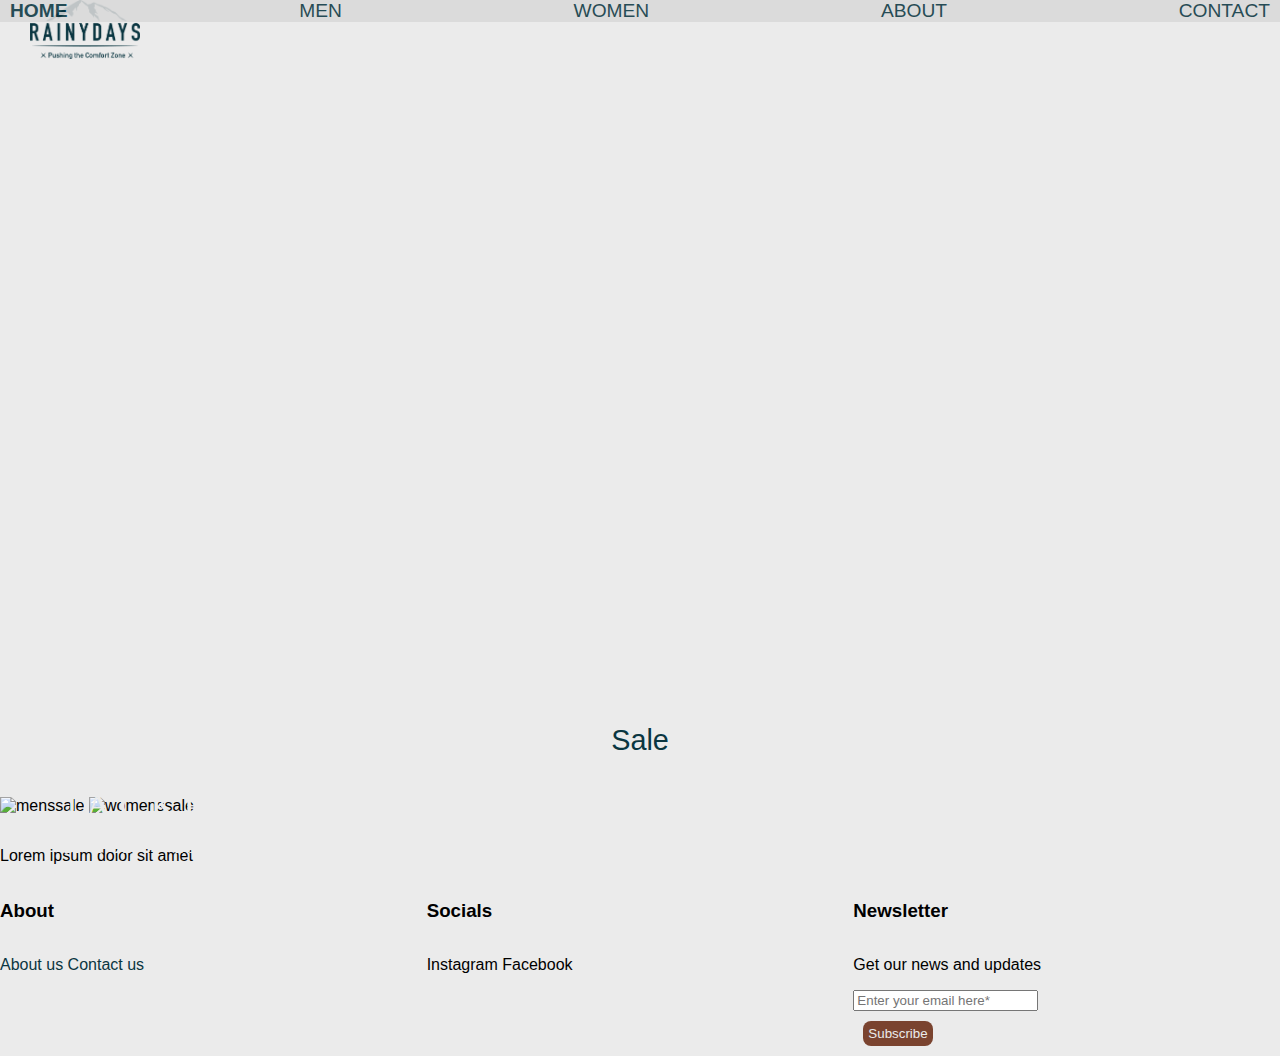
==== index.html @ e1b8b476 "Update index.html" ====
<!DOCTYPE html>
<html>
  <head>
    <title>Rainydays | Pushing the comfort zone</title>
    <meta name="description" content="jackets for your next adventure" />
    <meta name="viewport" content="width=device-width, intitial-scale=1.0" />
    <link rel="stylesheet" href="https://use.typekit.net/fje3isb.css" />
    <link rel="stylesheet" href="https://use.typekit.net/fje3isb.css" />
    <link
      rel="stylesheet"
      href="https://use.fontawesome.com/releases/v5.15.1/css/all.css"
      integrity="sha384-vp86vTRFVJgpjF9jiIGPEEqYqlDwgyBgEF109VFjmqGmIY/Y4HV4d3Gp2irVfcrp"
      crossorigin="anonymous"
    />
    <link href="css/styles.css" rel="stylesheet" />
  </head>
  <body>
    <header>
      <nav>
        <div class="nav_item">
        <label for="hamburger-menu"><i class="fas fa-bars"></i></label>
        <input type="checkbox" id="hamburger-menu">
        </div>
        <div class="nav_item">
        <ul>
          <li><a href="index.html" class="active">HOME</a></li>
          <li><a href="men.html">MEN</a></li>
          <li><a href="women.html">WOMEN</a></li>
          <li><a href="about.html">ABOUT</a></li>
          <li><a href="contact.html">CONTACT</a></li>
        </ul>
      </div>
      <div class="nav_item">
          <a href="index.html"
          ><img src="images/RainyDays_Logo.png" alt="logo" id="logo"
        /></a>
      </div>
      <div class="nav_item">
          <div class="icons">
            <i class="fas fa-search" alt="search" id="search"></i>
            <i class="fas fa-heart" alt="favorites" id="faves"></i>
            <a href="checkout.html"
              ><i class="fas fa-shopping-cart" alt="cart" id="cart"></i
            ></a>
          </div>
        </div>
      </nav>
      <h1>
        JACKETS for your <br />
        next ADVENTURE
      </h1>
</header>
    <main>
      <h1>
        JACKETS for your <br />
        next ADVENTURE
      </h1>
      <h2>Sale</h2>
      <div>
        <p>
        <img src="images/mensalesm.jpg" alt="menssale" />
        <img src="images/womensalesm.jpg" alt="womenssale" />
      </p>
      </div>
      <p>Lorem ipsum dolor sit amet</p>
    </main>
    <footer>
      <div class="footer_list">
          <h3>About</h3>
          <p><a href="about.html">About us</a></p>
          <p><a href="contact.html">Contact us</a></p>
        </div>
        <div class="footer_list">
          <h3>Socials</h3> 
          <p><i class="fab fa-instagram" alt="instagram"></i> Instagram</p>
          <p><i class="fab fa-facebook-square" alt="facebook"></i> Facebook</p>
        </div>
        <div class="footer_list">
      <form action="form-success.php" method="GET">
        <div class="container">
          <h3>Newsletter</h3>
          <p>Get our news and updates</p>

          <div class="container">
            <input type="text" placeholder="Enter your email here*" name="mail" required>
            <label>
          </div>
        
          <div class="container">
            <input type="submit" value="Subscribe">
          </div>
        </form>
      </div>
    </footer>
  </body>
</html>
---- css/styles.css ----
body {
  font-family: "hero-new", arial, sans-serif;
  font-display: auto;
  font-style: normal;
  font-weight: 400;
  background: rgb(235, 235, 235);
  margin: 0px;
}
header {
  background-image: url("../images/headercr.jpg");
  min-height: 700px;
  background-size: cover;
  background-repeat: no-repeat;
  background-position: center;
  margin-top: 0%;
  margin-top: 0%;
}

nav ul {
  display: flex;
  flex-flow: row;
  justify-content: space-between;
  background-color: #d9d9d9;
  opacity: 88%;
  margin: 0%;
  position: fixed;
  z-index: 100;
  width: 100%;
  padding: 0px;
}

nav a {
  color: #0a3641;
  text-decoration: none;
  padding: 10px;
  font-size: 1.2rem;
}

.icons {
  color: #0a3641;
  align-self: center;
  margin-right: 20px;
}
#logo {
  align-self: center;
  width: 110px;
  margin-left: 20px;
}
#search {
  display: inline-flex;
  font-size: 20px;
}
#faves {
  display: inline-flex;
  font-size: 20px;
  margin-left: 15px;
}
#cart {
  display: inline-flex;
  font-size: 20px;
}

h1 {
  font-family: "caflisch-script-pro";
  font-weight: 400;
  font-style: normal;
  font-size: 2rem;
  color: #ebebeb;
  letter-spacing: 10px;
  position: absolute;
  left: 5%;
  bottom: 2%;
}
div p img:hover {
  opacity: 0.5;
  position: relative;
  z-index: 50;
}
nav a:hover {
  font-weight: bold;
}
.active {
  font-weight: bold;
}
nav li {
  display: flex;
  flex-direction: column;
}
nav li {
  display: none;
}
#hamburger-menu {
  display: none;
}
#hamburger-menu:checked ~ nav li {
  display: block;
}
div p {
  display: inline-block;
  align-items: center;
}
h2 {
  font-family: "hero-new", sans-serif;
  font-weight: 200;
  font-style: normal;
  color: #0a3641;
  font-size: 1.8rem;
  text-align: center;
}
footer {
  display: flex;
  flex-direction: column;
  width: 100%;
}

input[type="submit"] {
  background-color: #7a432f;
  color: rgb(235, 235, 235);
  border: none;
  border-radius: 8px;
  padding: 5px;
  margin: 10px;
}
input[type="submit"]:hover {
  opacity: 0.8;
}

.footer_list {
  flex: 1;
}
footer a {
  text-decoration: none;
  color: #0a3641;
}
footer a:hover {
  color: #7a432f;
}

/*desktop styles*/
@media only screen and (min-width: 600px) {
  nav ul {
    display: flex;
    flex-flow: row wrap;
    justify-content: space-between;
    background-color: #d9d9d9;
    opacity: 88%;
    margin: 0%;
    position: fixed;
    z-index: 100;
    width: 100%;
    padding: 0px;
  }

  #hamburger-menu {
    display: none;
  }
  label[for="hamburger-menu"] {
    display: none !important;
  }

  nav li {
    display: flex;
    flex-flow: row wrap;
    display: block;
    align-self: center;
    list-style: none;
  }

  footer {
    flex-direction: row;
    justify-content: center;
  }
}
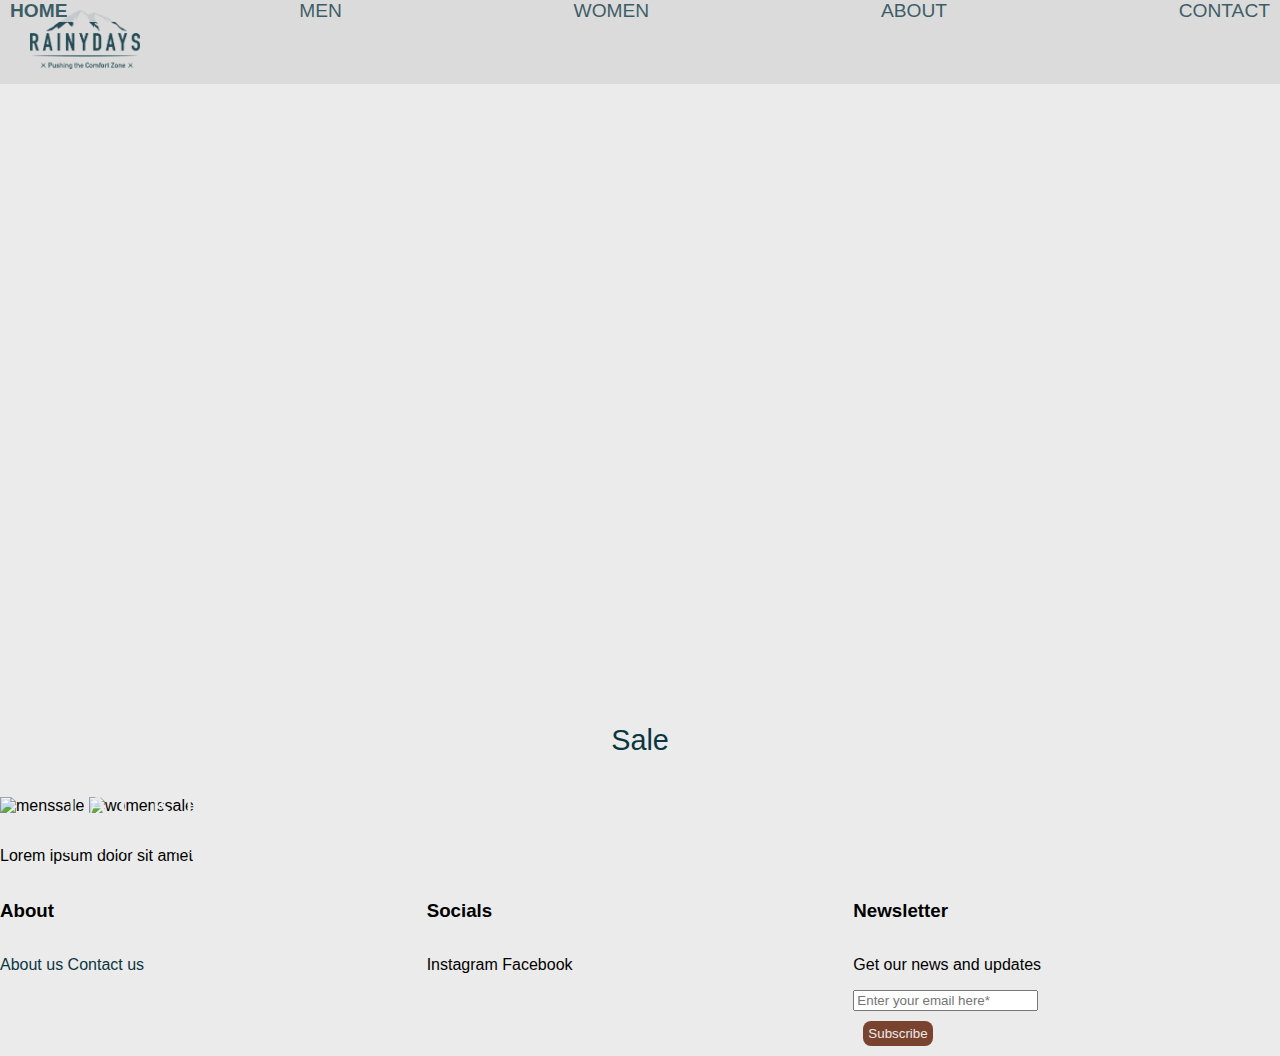
==== commit 4abca573: "update nav" ====
--- a/index.html
+++ b/index.html
@@ -17,33 +17,29 @@
   <body>
     <header>
       <nav>
-        <div class="nav_item">
+        <ul>
         <label for="hamburger-menu"><i class="fas fa-bars"></i></label>
         <input type="checkbox" id="hamburger-menu">
-        </div>
-        <div class="nav_item">
-        <ul>
+ 
           <li><a href="index.html" class="active">HOME</a></li>
           <li><a href="men.html">MEN</a></li>
           <li><a href="women.html">WOMEN</a></li>
           <li><a href="about.html">ABOUT</a></li>
           <li><a href="contact.html">CONTACT</a></li>
         </ul>
-      </div>
-      <div class="nav_item">
+
           <a href="index.html"
           ><img src="images/RainyDays_Logo.png" alt="logo" id="logo"
         /></a>
-      </div>
-      <div class="nav_item">
+
           <div class="icons">
             <i class="fas fa-search" alt="search" id="search"></i>
             <i class="fas fa-heart" alt="favorites" id="faves"></i>
             <a href="checkout.html"
               ><i class="fas fa-shopping-cart" alt="cart" id="cart"></i
             ></a>
-          </div>
         </div>
+      </ul>
       </nav>
       <h1>
         JACKETS for your <br />
@@ -51,10 +47,6 @@
       </h1>
 </header>
     <main>
-      <h1>
-        JACKETS for your <br />
-        next ADVENTURE
-      </h1>
       <h2>Sale</h2>
       <div>
         <p>
--- a/css/styles.css
+++ b/css/styles.css
@@ -16,7 +16,7 @@
   margin-top: 0%;
 }
 
-nav ul {
+nav {
   display: flex;
   flex-flow: row;
   justify-content: space-between;
@@ -84,7 +84,7 @@
 }
 nav li {
   display: flex;
-  flex-direction: column;
+  flex-direction: column wrap;
 }
 nav li {
   display: none;
@@ -93,7 +93,8 @@
   display: none;
 }
 #hamburger-menu:checked ~ nav li {
-  display: block;
+  display: flex;
+  flex-direction: column wrap;
 }
 div p {
   display: inline-block;
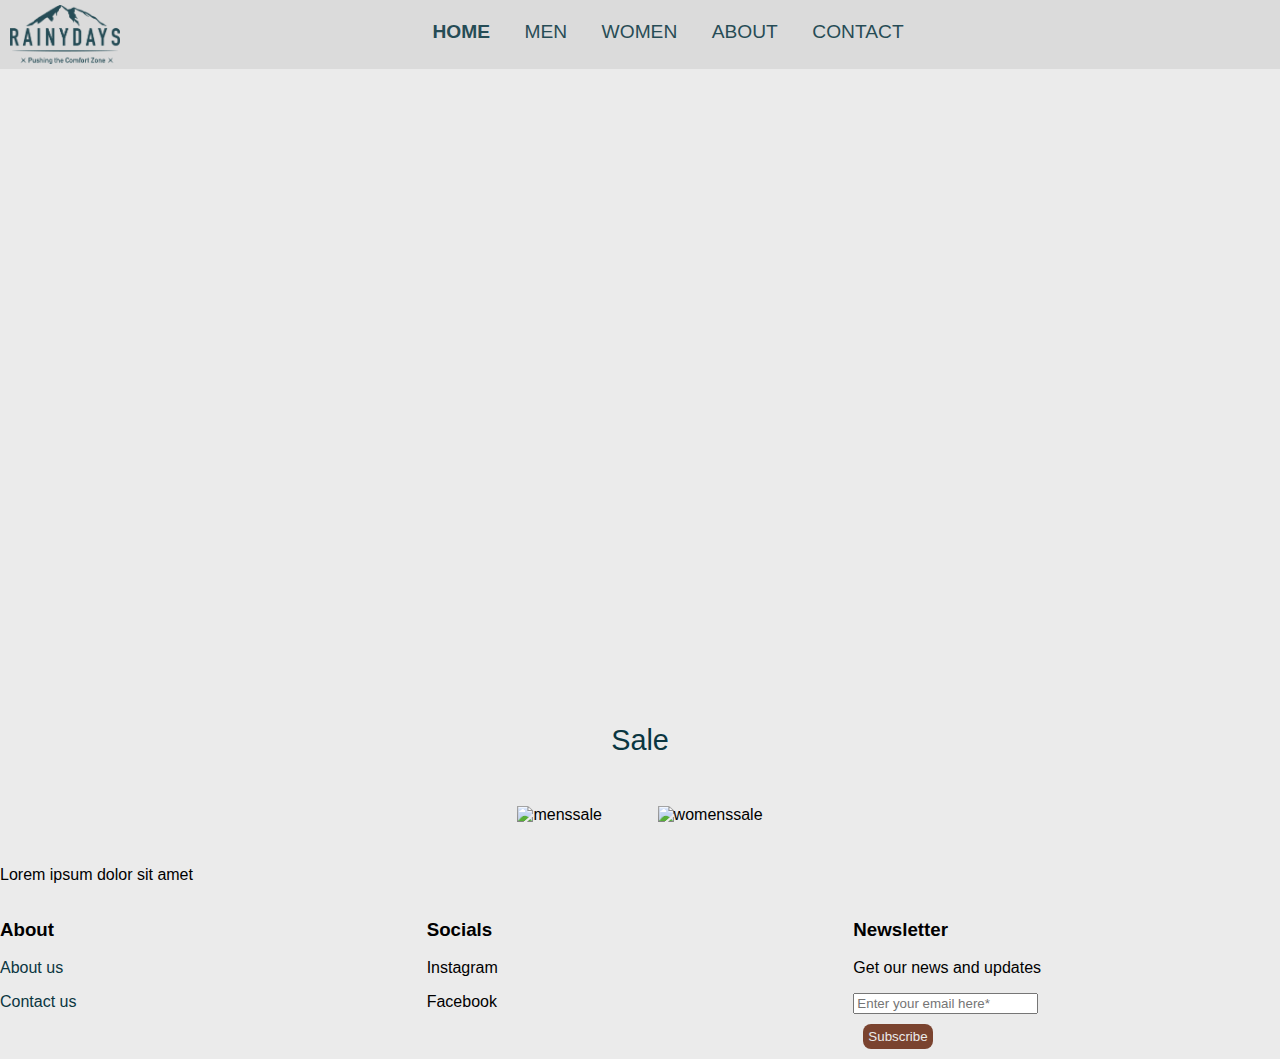
==== commit 7945f3b0: "update" ====
--- a/index.html
+++ b/index.html
@@ -18,16 +18,14 @@
     <header>
       <nav>
         <ul>
-        <label for="hamburger-menu"><i class="fas fa-bars"></i></label>
-        <input type="checkbox" id="hamburger-menu">
- 
+          <label for="hamburger-menu"><i class="fas fa-bars"></i></label>
+          <input type="checkbox" id="hamburger-menu">
           <li><a href="index.html" class="active">HOME</a></li>
           <li><a href="men.html">MEN</a></li>
           <li><a href="women.html">WOMEN</a></li>
           <li><a href="about.html">ABOUT</a></li>
           <li><a href="contact.html">CONTACT</a></li>
         </ul>
-
           <a href="index.html"
           ><img src="images/RainyDays_Logo.png" alt="logo" id="logo"
         /></a>
@@ -39,19 +37,18 @@
               ><i class="fas fa-shopping-cart" alt="cart" id="cart"></i
             ></a>
         </div>
-      </ul>
       </nav>
       <h1>
-        JACKETS for your <br />
-        next ADVENTURE
+        <span>JACKETS for your</span>
+        <span>next ADVENTURE</span>
       </h1>
 </header>
     <main>
       <h2>Sale</h2>
-      <div>
+      <div class="sale">
         <p>
-        <img src="images/mensalesm.jpg" alt="menssale" />
-        <img src="images/womensalesm.jpg" alt="womenssale" />
+        <img src="images/mensalesm.jpg" alt="menssale" id="menssale"/>
+        <img src="images/womensalesm.jpg" alt="womenssale" id="womenssale"/>
       </p>
       </div>
       <p>Lorem ipsum dolor sit amet</p>
--- a/css/styles.css
+++ b/css/styles.css
@@ -9,24 +9,24 @@
 header {
   background-image: url("../images/headercr.jpg");
   min-height: 700px;
-  background-size: cover;
   background-repeat: no-repeat;
   background-position: center;
+  background-size: cover;
   margin-top: 0%;
   margin-top: 0%;
 }
-
+nav ul {
+  padding-left: 0px;
+}
 nav {
-  display: flex;
-  flex-flow: row;
-  justify-content: space-between;
+  display: inline-block;
   background-color: #d9d9d9;
   opacity: 88%;
-  margin: 0%;
   position: fixed;
   z-index: 100;
   width: 100%;
   padding: 0px;
+  margin: 0px;
 }
 
 nav a {
@@ -41,11 +41,7 @@
   align-self: center;
   margin-right: 20px;
 }
-#logo {
-  align-self: center;
-  width: 110px;
-  margin-left: 20px;
-}
+
 #search {
   display: inline-flex;
   font-size: 20px;
@@ -71,10 +67,23 @@
   left: 5%;
   bottom: 2%;
 }
+span {
+  display: block;
+}
 div p img:hover {
   opacity: 0.5;
-  position: relative;
   z-index: 50;
+}
+.sale {
+  display: block;
+  text-align: center;
+  margin: auto;
+}
+#menssale {
+  margin: 2%;
+}
+#womenssale {
+  margin: 2%;
 }
 nav a:hover {
   font-weight: bold;
@@ -82,24 +91,7 @@
 .active {
   font-weight: bold;
 }
-nav li {
-  display: flex;
-  flex-direction: column wrap;
-}
-nav li {
-  display: none;
-}
-#hamburger-menu {
-  display: none;
-}
-#hamburger-menu:checked ~ nav li {
-  display: flex;
-  flex-direction: column wrap;
-}
-div p {
-  display: inline-block;
-  align-items: center;
-}
+
 h2 {
   font-family: "hero-new", sans-serif;
   font-weight: 200;
@@ -137,21 +129,35 @@
   color: #7a432f;
 }
 
-/*desktop styles*/
-@media only screen and (min-width: 600px) {
-  nav ul {
+/*mobile styles*/
+@media only screen and (max-width: 799px) {
+  nav {
+    display: inline-flex;
+    justify-content: space-around;
+  }
+
+  #logo {
+    align-self: center;
+    width: 110px;
+    margin-left: 20px;
+  }
+  nav li {
     display: flex;
-    flex-flow: row wrap;
-    justify-content: space-between;
-    background-color: #d9d9d9;
-    opacity: 88%;
-    margin: 0%;
-    position: fixed;
-    z-index: 100;
-    width: 100%;
+  }
+  nav li {
+    display: none;
+  }
+  #hamburger-menu {
+    display: none;
+  }
+  nav #hamburger-menu:checked ~ li {
+    display: flex;
     padding: 0px;
   }
+}
 
+/*desktop styles*/
+@media only screen and (min-width: 800px) {
   #hamburger-menu {
     display: none;
   }
@@ -160,13 +166,26 @@
   }
 
   nav li {
-    display: flex;
-    flex-flow: row wrap;
-    display: block;
-    align-self: center;
+    display: inline-block;
     list-style: none;
+    padding: 5px;
   }
-
+  nav ul {
+    display: inline-block;
+  }
+  .icons {
+    float: right;
+    margin-top: 20px;
+    margin-right: 10px;
+  }
+  #logo {
+    float: left;
+    width: 110px;
+    margin: 5px 10px;
+  }
+  nav {
+    text-align: center;
+  }
   footer {
     flex-direction: row;
     justify-content: center;
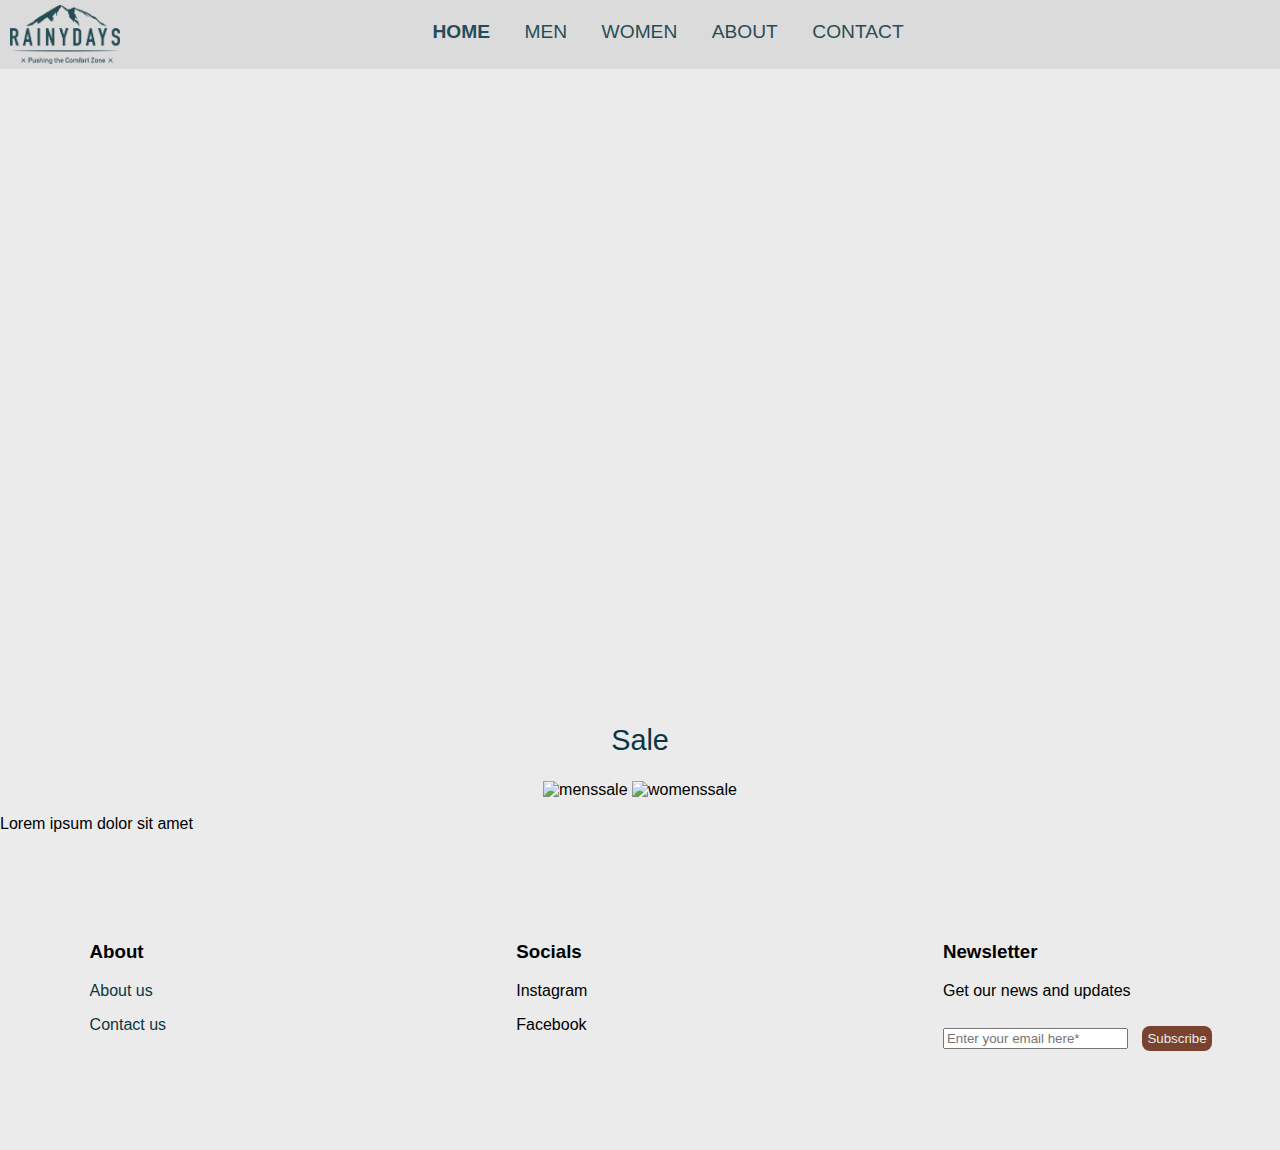
==== commit b70a7322: "update men and home page" ====
--- a/index.html
+++ b/index.html
@@ -19,64 +19,63 @@
       <nav>
         <ul>
           <label for="hamburger-menu"><i class="fas fa-bars"></i></label>
-          <input type="checkbox" id="hamburger-menu">
+          <input type="checkbox" id="hamburger-menu" />
           <li><a href="index.html" class="active">HOME</a></li>
           <li><a href="men.html">MEN</a></li>
           <li><a href="women.html">WOMEN</a></li>
           <li><a href="about.html">ABOUT</a></li>
           <li><a href="contact.html">CONTACT</a></li>
         </ul>
-          <a href="index.html"
+        <a href="index.html"
           ><img src="images/RainyDays_Logo.png" alt="logo" id="logo"
         /></a>
 
-          <div class="icons">
-            <i class="fas fa-search" alt="search" id="search"></i>
-            <i class="fas fa-heart" alt="favorites" id="faves"></i>
-            <a href="checkout.html"
-              ><i class="fas fa-shopping-cart" alt="cart" id="cart"></i
-            ></a>
+        <div class="icons">
+          <i class="fas fa-search" alt="search" id="search"></i>
+          <i class="fas fa-heart" alt="favorites" id="faves"></i>
+          <a href="checkout.html"
+            ><i class="fas fa-shopping-cart" alt="cart" id="cart"></i
+          ></a>
         </div>
       </nav>
       <h1>
         <span>JACKETS for your</span>
         <span>next ADVENTURE</span>
       </h1>
-</header>
+    </header>
     <main>
       <h2>Sale</h2>
       <div class="sale">
-        <p>
-        <img src="images/mensalesm.jpg" alt="menssale" id="menssale"/>
-        <img src="images/womensalesm.jpg" alt="womenssale" id="womenssale"/>
-      </p>
+        <img src="images/mensalesm.jpg" alt="menssale" id="menssale" />
+        <img src="images/womensalesm.jpg" alt="womenssale" id="womenssale" />
       </div>
       <p>Lorem ipsum dolor sit amet</p>
     </main>
     <footer>
       <div class="footer_list">
-          <h3>About</h3>
-          <p><a href="about.html">About us</a></p>
-          <p><a href="contact.html">Contact us</a></p>
-        </div>
-        <div class="footer_list">
-          <h3>Socials</h3> 
-          <p><i class="fab fa-instagram" alt="instagram"></i> Instagram</p>
-          <p><i class="fab fa-facebook-square" alt="facebook"></i> Facebook</p>
-        </div>
-        <div class="footer_list">
-      <form action="form-success.php" method="GET">
-        <div class="container">
-          <h3>Newsletter</h3>
-          <p>Get our news and updates</p>
+        <h3>About</h3>
+        <p><a href="about.html">About us</a></p>
+        <p><a href="contact.html">Contact us</a></p>
+      </div>
+      <div class="footer_list">
+        <h3>Socials</h3>
+        <p><i class="fab fa-instagram" alt="instagram"></i> Instagram</p>
+        <p><i class="fab fa-facebook-square" alt="facebook"></i> Facebook</p>
+      </div>
+      <div class="footer_list">
+        <form action="form-success.php" method="GET">
+          <div class="container-footer">
+            <h3>Newsletter</h3>
+            <p>Get our news and updates</p>
 
-          <div class="container">
-            <input type="text" placeholder="Enter your email here*" name="mail" required>
-            <label>
-          </div>
-        
-          <div class="container">
-            <input type="submit" value="Subscribe">
+            <input
+              type="text"
+              placeholder="Enter your email here*"
+              name="mail"
+              required
+            />
+
+            <input type="submit" value="Subscribe" />
           </div>
         </form>
       </div>
--- a/css/styles.css
+++ b/css/styles.css
@@ -4,6 +4,7 @@
   font-style: normal;
   font-weight: 400;
   background: rgb(235, 235, 235);
+  padding: 0px;
   margin: 0px;
 }
 header {
@@ -12,8 +13,8 @@
   background-repeat: no-repeat;
   background-position: center;
   background-size: cover;
-  margin-top: 0%;
-  margin-top: 0%;
+  margin: 0%;
+  margin: 0%;
 }
 nav ul {
   padding-left: 0px;
@@ -38,8 +39,8 @@
 
 .icons {
   color: #0a3641;
-  align-self: center;
-  margin-right: 20px;
+  align-self: right;
+  margin: auto;
 }
 
 #search {
@@ -70,7 +71,7 @@
 span {
   display: block;
 }
-div p img:hover {
+div img:hover {
   opacity: 0.5;
   z-index: 50;
 }
@@ -80,11 +81,12 @@
   margin: auto;
 }
 #menssale {
-  margin: 2%;
+  width: 40%;
 }
 #womenssale {
-  margin: 2%;
-}
+  width: 40%;
+}
+
 nav a:hover {
   font-weight: bold;
 }
@@ -104,8 +106,9 @@
   display: flex;
   flex-direction: column;
   width: 100%;
-}
-
+  padding: 2%;
+  margin: 5%;
+}
 input[type="submit"] {
   background-color: #7a432f;
   color: rgb(235, 235, 235);
@@ -136,23 +139,41 @@
     justify-content: space-around;
   }
 
+  nav li {
+    display: flex;
+  }
+  nav li {
+    display: none;
+  }
+  #hamburger-menu {
+    display: none;
+  }
+  nav #hamburger-menu:checked ~ li {
+    display: flex;
+  }
+
   #logo {
     align-self: center;
     width: 110px;
     margin-left: 20px;
   }
-  nav li {
-    display: flex;
-  }
-  nav li {
-    display: none;
-  }
-  #hamburger-menu {
-    display: none;
-  }
-  nav #hamburger-menu:checked ~ li {
-    display: flex;
-    padding: 0px;
+
+  .icons {
+    color: #0a3641;
+    align-self: right;
+    margin: auto 2%;
+  }
+
+  #menssale {
+    width: 80%;
+    margin: auto;
+  }
+  #womenssale {
+    width: 80%;
+    margin: auto;
+  }
+  .sale {
+    margin: 10%;
   }
 }
 
@@ -186,6 +207,7 @@
   nav {
     text-align: center;
   }
+
   footer {
     flex-direction: row;
     justify-content: center;
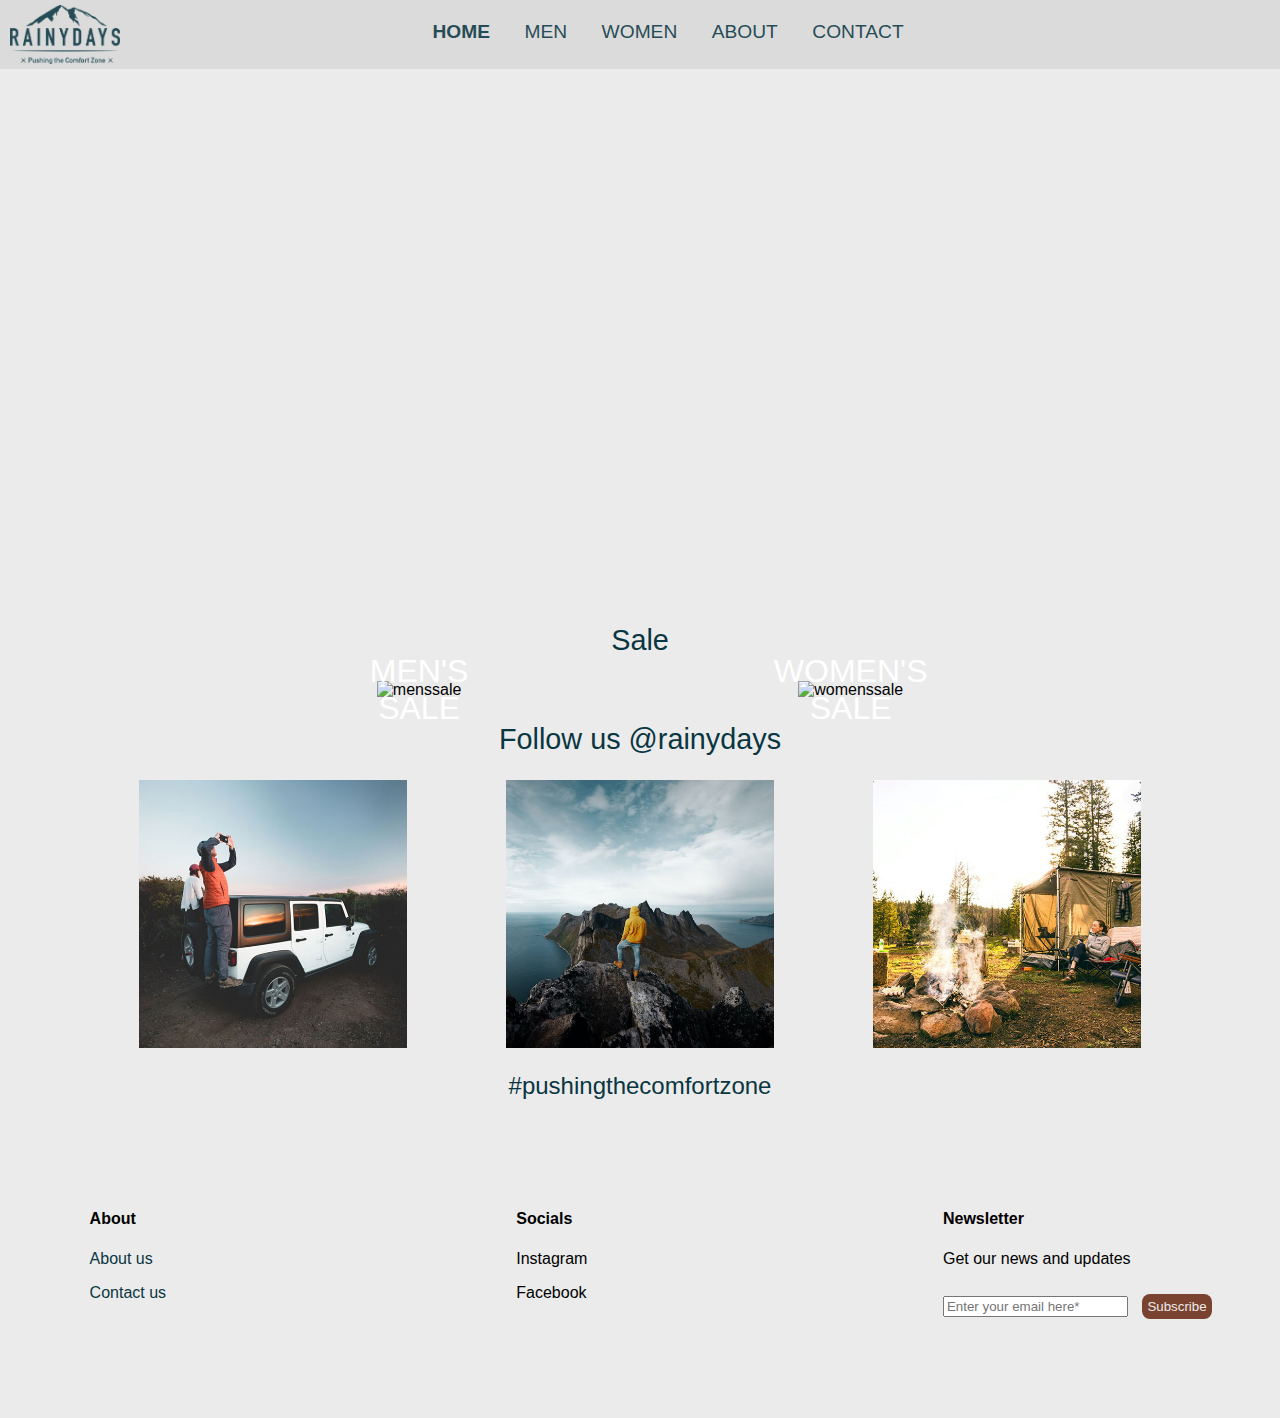
==== commit 75068a54: "updated homepage" ====
--- a/index.html
+++ b/index.html
@@ -43,29 +43,45 @@
         <span>next ADVENTURE</span>
       </h1>
     </header>
+
     <main>
       <h2>Sale</h2>
       <div class="sale">
-        <img src="images/mensalesm.jpg" alt="menssale" id="menssale" />
-        <img src="images/womensalesm.jpg" alt="womenssale" id="womenssale" />
+        <div class="menssale">
+          <img src="images/mensalesm.jpg" alt="menssale" id="menssale" />
+          <div class="centered-text">men's sale</div>
+        </div>
+        <div class="womenssale">
+          <img src="images/womensalesm.jpg" alt="womenssale" id="womenssale" />
+          <div class="centered-text">women's sale</div>
+        </div>
       </div>
-      <p>Lorem ipsum dolor sit amet</p>
+      <h2>Follow us @rainydays</h2>
+      <div class="insta-container">
+        <img src="images/insta1.jpg" />
+
+        <img src="images/insta2.jpg" />
+
+        <img src="images/insta3.jpg" />
+      </div>
+      <h3>#pushingthecomfortzone</h3>
     </main>
+
     <footer>
       <div class="footer_list">
-        <h3>About</h3>
+        <h4>About</h4>
         <p><a href="about.html">About us</a></p>
         <p><a href="contact.html">Contact us</a></p>
       </div>
       <div class="footer_list">
-        <h3>Socials</h3>
+        <h4>Socials</h4>
         <p><i class="fab fa-instagram" alt="instagram"></i> Instagram</p>
         <p><i class="fab fa-facebook-square" alt="facebook"></i> Facebook</p>
       </div>
       <div class="footer_list">
         <form action="form-success.php" method="GET">
           <div class="container-footer">
-            <h3>Newsletter</h3>
+            <h4>Newsletter</h4>
             <p>Get our news and updates</p>
 
             <input
--- a/css/styles.css
+++ b/css/styles.css
@@ -9,18 +9,18 @@
 }
 header {
   background-image: url("../images/headercr.jpg");
-  min-height: 700px;
+  min-height: 600px;
   background-repeat: no-repeat;
   background-position: center;
   background-size: cover;
   margin: 0%;
-  margin: 0%;
+  padding: 0%;
 }
 nav ul {
   padding-left: 0px;
 }
 nav {
-  display: inline-block;
+  display: block;
   background-color: #d9d9d9;
   opacity: 88%;
   position: fixed;
@@ -66,34 +66,8 @@
   letter-spacing: 10px;
   position: absolute;
   left: 5%;
-  bottom: 2%;
-}
-span {
-  display: block;
-}
-div img:hover {
-  opacity: 0.5;
-  z-index: 50;
-}
-.sale {
-  display: block;
-  text-align: center;
-  margin: auto;
-}
-#menssale {
-  width: 40%;
-}
-#womenssale {
-  width: 40%;
-}
-
-nav a:hover {
-  font-weight: bold;
-}
-.active {
-  font-weight: bold;
-}
-
+  bottom: 15%;
+}
 h2 {
   font-family: "hero-new", sans-serif;
   font-weight: 200;
@@ -101,6 +75,73 @@
   color: #0a3641;
   font-size: 1.8rem;
   text-align: center;
+}
+h3 {
+  font-family: "hero-new", sans-serif;
+  font-weight: 200;
+  font-style: normal;
+  color: #0a3641;
+  font-size: 1.5rem;
+  text-align: center;
+}
+span {
+  display: block;
+}
+
+.sale {
+  display: flex;
+  flex-flow: row;
+  justify-content: space-evenly;
+  margin: auto;
+  max-width: 1200px;
+}
+#menssale {
+  width: 70%;
+}
+#womenssale {
+  width: 70%;
+}
+#menssale:hover {
+  opacity: 0.5;
+  z-index: 0;
+}
+#womenssale:hover {
+  opacity: 0.5;
+  z-index: 0;
+}
+.menssale {
+  position: relative;
+  text-align: center;
+}
+.womenssale {
+  position: relative;
+  text-align: center;
+}
+.centered-text {
+  position: absolute;
+  top: 50%;
+  left: 50%;
+  transform: translate(-50%, -50%);
+  color: #ffffff;
+  text-transform: uppercase;
+  font-size: 2rem;
+}
+nav a:hover {
+  font-weight: bold;
+}
+.active {
+  font-weight: bold;
+}
+
+.insta-container {
+  display: flex;
+  flex-flow: row wrap;
+  justify-content: space-evenly;
+  margin: auto;
+  max-width: 1200px;
+}
+.insta-container img {
+  width: 268px;
 }
 footer {
   display: flex;
@@ -138,42 +179,66 @@
     display: inline-flex;
     justify-content: space-around;
   }
-
   nav li {
     display: flex;
   }
+
   nav li {
     display: none;
   }
+
   #hamburger-menu {
     display: none;
   }
+
+  .icons {
+    color: #0a3641;
+    float: right;
+    margin: 25px 0px 0px 0px;
+  }
+  #logo {
+    width: 100px;
+  }
   nav #hamburger-menu:checked ~ li {
     display: flex;
   }
-
-  #logo {
-    align-self: center;
-    width: 110px;
-    margin-left: 20px;
-  }
-
-  .icons {
+  ul label {
     color: #0a3641;
-    align-self: right;
-    margin: auto 2%;
-  }
-
-  #menssale {
-    width: 80%;
-    margin: auto;
-  }
-  #womenssale {
-    width: 80%;
-    margin: auto;
+    display: block;
+    position: absolute;
+    left: 15px;
+    top: 25px;
+  }
+  header {
+    min-height: 500px;
+    background-size: cover;
+  }
+  h1 {
+    font-size: 1.4rem;
+    letter-spacing: 5px;
+    position: absolute;
+    left: 5%;
+    bottom: 27%;
+  }
+  h2 {
+    font-size: 1.6rem;
+  }
+  h3 {
+    font-size: 1.3rem;
   }
   .sale {
-    margin: 10%;
+    width: 90%;
+  }
+  .centered-text {
+    font-size: 1.5rem;
+  }
+  .insta-container {
+    max-width: 790px;
+    flex-direction: row;
+  }
+  .insta-container img {
+    max-width: 30%;
+    flex-direction: row;
   }
 }
 
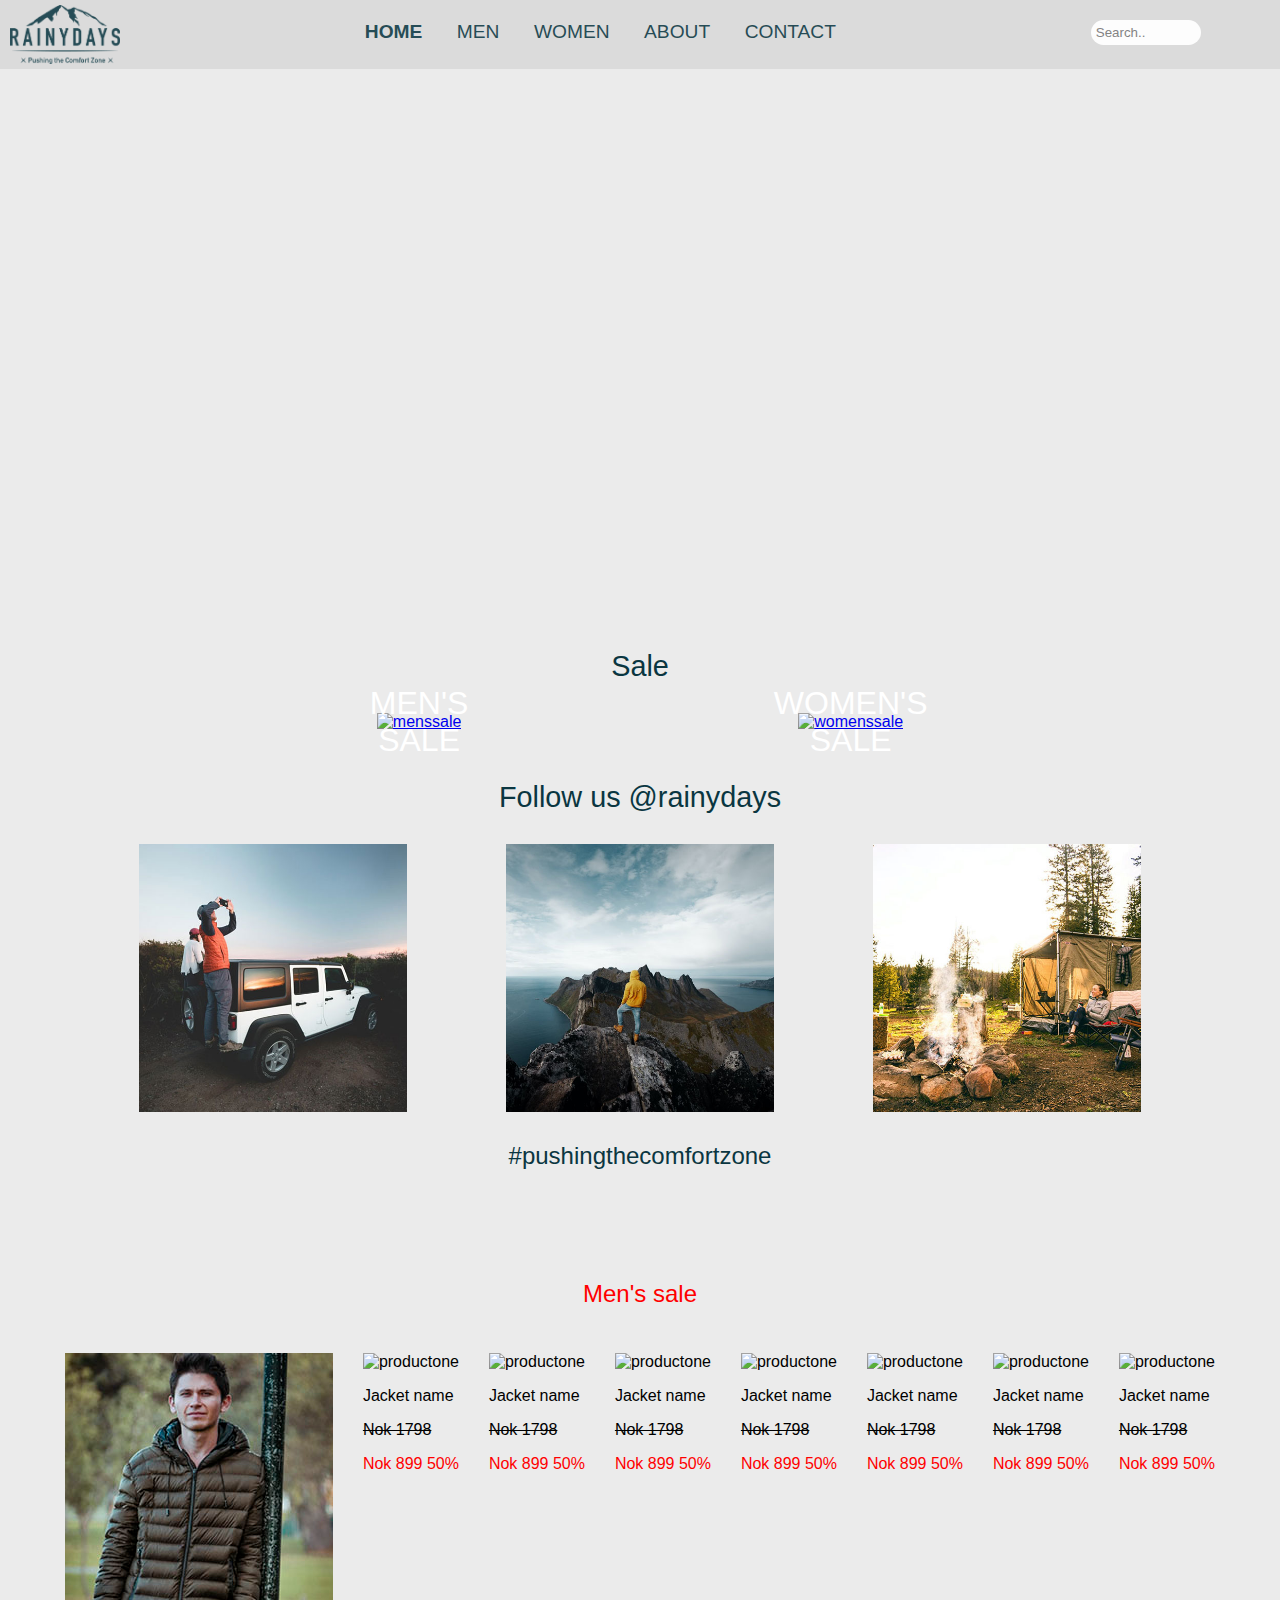
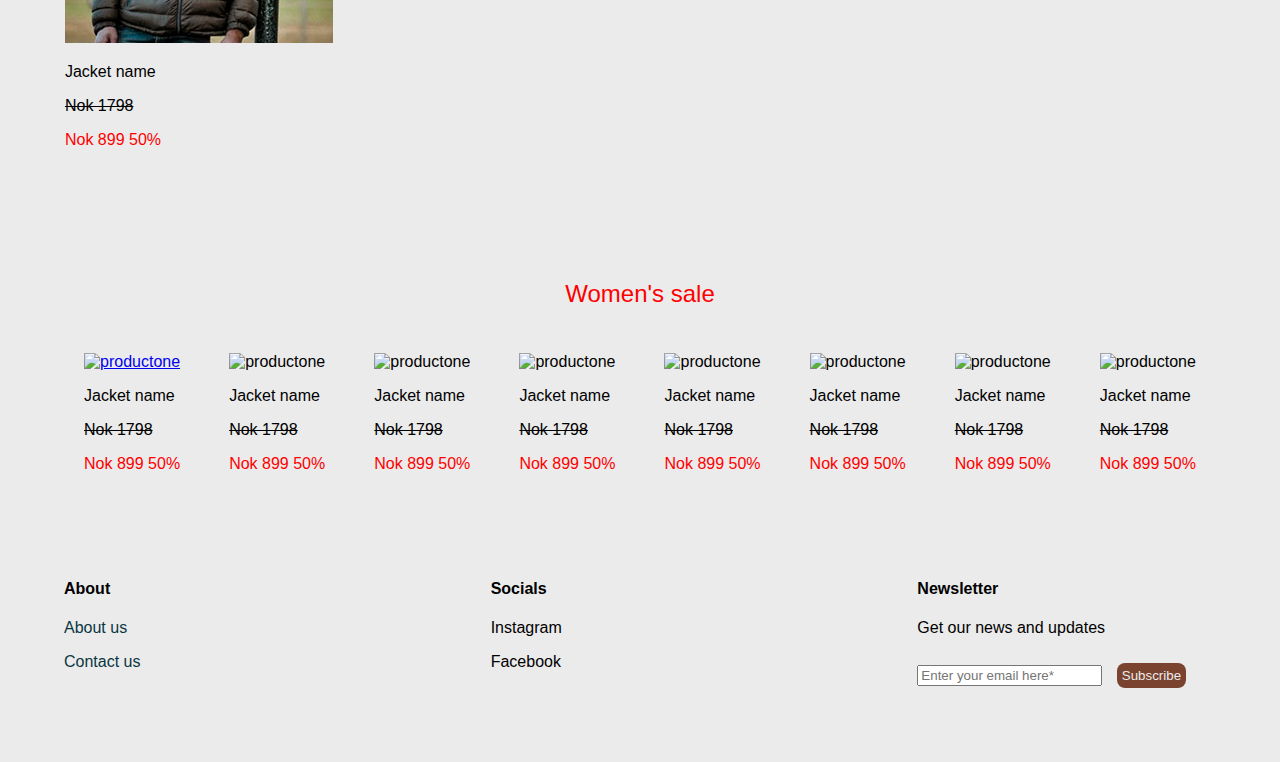
==== commit 2ac7ea30: "update title attribute" ====
--- a/index.html
+++ b/index.html
@@ -1,7 +1,7 @@
 <!DOCTYPE html>
 <html>
   <head>
-    <title>Rainydays | Pushing the comfort zone</title>
+    <title>Rainydays | Pushing the comfort zone - Jackets online</title>
     <meta name="description" content="jackets for your next adventure" />
     <meta name="viewport" content="width=device-width, intitial-scale=1.0" />
     <link rel="stylesheet" href="https://use.typekit.net/fje3isb.css" />
@@ -17,9 +17,9 @@
   <body>
     <header>
       <nav>
+        <label for="hamburger-menu"><i class="fas fa-bars"></i></label>
+        <input type="checkbox" id="hamburger-menu" />
         <ul>
-          <label for="hamburger-menu"><i class="fas fa-bars"></i></label>
-          <input type="checkbox" id="hamburger-menu" />
           <li><a href="index.html" class="active">HOME</a></li>
           <li><a href="men.html">MEN</a></li>
           <li><a href="women.html">WOMEN</a></li>
@@ -31,10 +31,15 @@
         /></a>
 
         <div class="icons">
-          <i class="fas fa-search" alt="search" id="search"></i>
-          <i class="fas fa-heart" alt="favorites" id="faves"></i>
+          <input type="text" class="searchTerm" placeholder="Search.." />
+          <button type="submit" class="searchButton">
+            <i class="fas fa-search"></i>
+          </button>
+          <a href="favourites.html">
+            <i class="fas fa-heart" title="favorites" id="faves"></i>
+          </a>
           <a href="checkout.html"
-            ><i class="fas fa-shopping-cart" alt="cart" id="cart"></i
+            ><i class="fas fa-shopping-cart" title="cart" id="cart"></i
           ></a>
         </div>
       </nav>
@@ -48,23 +53,189 @@
       <h2>Sale</h2>
       <div class="sale">
         <div class="menssale">
-          <img src="images/mensalesm.jpg" alt="menssale" id="menssale" />
-          <div class="centered-text">men's sale</div>
+          <a href="#linkmenssale">
+            <img src="images/mensalesm.jpg" alt="menssale" id="menssale" />
+            <div class="centered-text">men's sale</div>
+          </a>
         </div>
         <div class="womenssale">
-          <img src="images/womensalesm.jpg" alt="womenssale" id="womenssale" />
-          <div class="centered-text">women's sale</div>
+          <a href="#linkwomenssale">
+            <img
+              src="images/womensalesm.jpg"
+              alt="womenssale"
+              id="womenssale"
+            />
+            <div class="centered-text">women's sale</div>
+          </a>
         </div>
       </div>
       <h2>Follow us @rainydays</h2>
       <div class="insta-container">
-        <img src="images/insta1.jpg" />
-
-        <img src="images/insta2.jpg" />
-
-        <img src="images/insta3.jpg" />
+        <img src="images/insta1.jpg" alt="orangevestjacket" />
+
+        <img src="images/insta2.jpg" alt="yellowjacket" />
+
+        <img src="images/insta3.jpg" alt="campingjacket" />
       </div>
       <h3>#pushingthecomfortzone</h3>
+
+      <h5 id="linkmenssale">Men's sale</h5>
+      <section class="container">
+        <div class="item">
+          <a href="product.html">
+            <img
+              src="images/displayjacket1cr.jpg"
+              alt="productone"
+              class="product"
+          /></a>
+          <p>Jacket name</p>
+          <p>Nok 1798</p>
+          <p>Nok 899 50%</p>
+        </div>
+
+        <div class="item">
+          <a id="linkmenssale">
+            <img src="images/product2.jpg" alt="productone" class="product"
+          /></a>
+          <p>Jacket name</p>
+          <p>Nok 1798</p>
+          <p>Nok 899 50%</p>
+        </div>
+
+        <div class="item">
+          <img src="images/product3.jpg" alt="productone" class="product" />
+          <p>Jacket name</p>
+          <p>Nok 1798</p>
+          <p>Nok 899 50%</p>
+        </div>
+
+        <div class="item">
+          <img src="images/product4.jpg" alt="productone" class="product" />
+          <p>Jacket name</p>
+          <p>Nok 1798</p>
+          <p>Nok 899 50%</p>
+        </div>
+
+        <div class="item">
+          <img src="images/product5.jpg" alt="productone" class="product" />
+          <p>Jacket name</p>
+          <p>Nok 1798</p>
+          <p>Nok 899 50%</p>
+        </div>
+
+        <div class="item">
+          <img src="images/product6.jpg" alt="productone" class="product" />
+          <p>Jacket name</p>
+          <p>Nok 1798</p>
+          <p>Nok 899 50%</p>
+        </div>
+
+        <div class="item">
+          <img src="images/product7.jpg" alt="productone" class="product" />
+          <p>Jacket name</p>
+          <p>Nok 1798</p>
+          <p>Nok 899 50%</p>
+        </div>
+
+        <div class="item">
+          <img src="images/product8.jpg" alt="productone" class="product" />
+          <p>Jacket name</p>
+          <p>Nok 1798</p>
+          <p>Nok 899 50%</p>
+        </div>
+      </section>
+
+      <h5 id="linkwomenssale">Women's sale</h5>
+      <section class="container">
+        <div class="item">
+          <a href="product.html">
+            <img
+              src="images/productwomen7.jpg"
+              alt="productone"
+              class="product"
+          /></a>
+          <p>Jacket name</p>
+          <p>Nok 1798</p>
+          <p>Nok 899 50%</p>
+        </div>
+
+        <div class="item">
+          <img
+            src="images/productwomen6.jpg"
+            alt="productone"
+            class="product"
+          />
+          <p>Jacket name</p>
+          <p>Nok 1798</p>
+          <p>Nok 899 50%</p>
+        </div>
+
+        <div class="item">
+          <img
+            src="images/productwomen2.jpg"
+            alt="productone"
+            class="product"
+          />
+          <p>Jacket name</p>
+          <p>Nok 1798</p>
+          <p>Nok 899 50%</p>
+        </div>
+
+        <div class="item">
+          <img
+            src="images/productwomen9.jpg"
+            alt="productone"
+            class="product"
+          />
+          <p>Jacket name</p>
+          <p>Nok 1798</p>
+          <p>Nok 899 50%</p>
+        </div>
+
+        <div class="item">
+          <img
+            src="images/productwomen8.jpg"
+            alt="productone"
+            class="product"
+          />
+          <p>Jacket name</p>
+          <p>Nok 1798</p>
+          <p>Nok 899 50%</p>
+        </div>
+
+        <div class="item">
+          <img
+            src="images/productwomen1.jpg"
+            alt="productone"
+            class="product"
+          />
+          <p>Jacket name</p>
+          <p>Nok 1798</p>
+          <p>Nok 899 50%</p>
+        </div>
+
+        <div class="item">
+          <img
+            src="images/productwomen4.jpg"
+            alt="productone"
+            class="product"
+          />
+          <p>Jacket name</p>
+          <p>Nok 1798</p>
+          <p>Nok 899 50%</p>
+        </div>
+
+        <div class="item">
+          <img
+            src="images/productwomen5.jpg"
+            alt="productone"
+            class="product"
+          />
+          <p>Jacket name</p>
+          <p>Nok 1798</p>
+          <p>Nok 899 50%</p>
+        </div>
+      </section>
     </main>
 
     <footer>
--- a/css/styles.css
+++ b/css/styles.css
@@ -36,16 +36,32 @@
   padding: 10px;
   font-size: 1.2rem;
 }
-
+.searchTerm {
+  border: none;
+  border-right: none;
+  padding: 5px;
+  height: 15px;
+  border-radius: 20px;
+  outline: none;
+  color: black;
+  font-family: "hero-new", arial, sans-serif;
+  width: 100px;
+}
 .icons {
   color: #0a3641;
   align-self: right;
   margin: auto;
 }
 
-#search {
+.searchButton {
   display: inline-flex;
   font-size: 20px;
+  border: none;
+  margin: 0px;
+  padding: 0px;
+  background: none;
+  color: #0a3641;
+  cursor: pointer;
 }
 #faves {
   display: inline-flex;
@@ -55,6 +71,13 @@
 #cart {
   display: inline-flex;
   font-size: 20px;
+}
+
+nav a:hover {
+  font-weight: bold;
+}
+.active {
+  font-weight: bold;
 }
 
 h1 {
@@ -75,6 +98,8 @@
   color: #0a3641;
   font-size: 1.8rem;
   text-align: center;
+  margin-top: 50px;
+  margin-bottom: 30px;
 }
 h3 {
   font-family: "hero-new", sans-serif;
@@ -83,6 +108,16 @@
   color: #0a3641;
   font-size: 1.5rem;
   text-align: center;
+  margin-top: 30px;
+}
+h5 {
+  font-family: "hero-new", sans-serif;
+  font-weight: 200;
+  font-style: normal;
+  color: red;
+  font-size: 1.5rem;
+  text-align: center;
+  padding-top: 70px;
 }
 span {
   display: block;
@@ -126,12 +161,6 @@
   text-transform: uppercase;
   font-size: 2rem;
 }
-nav a:hover {
-  font-weight: bold;
-}
-.active {
-  font-weight: bold;
-}
 
 .insta-container {
   display: flex;
@@ -142,13 +171,28 @@
 }
 .insta-container img {
   width: 268px;
-}
-footer {
+  object-fit: contain;
+}
+.container {
   display: flex;
-  flex-direction: column;
-  width: 100%;
-  padding: 2%;
-  margin: 5%;
+  flex-flow: row wrap;
+  justify-content: space-evenly;
+  margin: auto;
+  max-width: 1200px;
+}
+
+.item {
+  margin: 5px;
+  padding: 0px;
+}
+.product {
+  width: 268px;
+}
+.item :nth-child(3) {
+  text-decoration: line-through;
+}
+.item :nth-child(4) {
+  color: red;
 }
 input[type="submit"] {
   background-color: #7a432f;
@@ -161,9 +205,9 @@
 input[type="submit"]:hover {
   opacity: 0.8;
 }
-
-.footer_list {
-  flex: 1;
+footer {
+  display: flex;
+  flex-direction: column;
 }
 footer a {
   text-decoration: none;
@@ -172,12 +216,19 @@
 footer a:hover {
   color: #7a432f;
 }
-
-/*mobile styles*/
-@media only screen and (max-width: 799px) {
+.footer_list {
+  box-sizing: border-box;
+  width: 100%;
+}
+
+/*mobile/tablet styles*/
+@media only screen and (max-width: 950px) {
+  body {
+    font-size: 0.8rem;
+  }
   nav {
     display: inline-flex;
-    justify-content: space-around;
+    justify-content: space-between;
   }
   nav li {
     display: flex;
@@ -194,20 +245,43 @@
   .icons {
     color: #0a3641;
     float: right;
-    margin: 25px 0px 0px 0px;
+    margin: 20px 10px 20px 0px;
+  }
+  #faves {
+    font-size: 15px;
+    padding-left: 0px;
+    margin-left: 0px;
+  }
+  #cart {
+    font-size: 15px;
+  }
+  .searchTerm {
+    display: none;
+  }
+  .searchButton {
+    display: none;
   }
   #logo {
-    width: 100px;
-  }
-  nav #hamburger-menu:checked ~ li {
+    width: 80px;
+    margin-left: 50%;
+  }
+  nav #hamburger-menu:checked ~ ul li {
     display: flex;
   }
-  ul label {
+  nav label {
     color: #0a3641;
     display: block;
     position: absolute;
     left: 15px;
-    top: 25px;
+    top: 20px;
+  }
+  nav ul {
+    margin: 50px 0px 0px 0px;
+    padding: 0px;
+  }
+  nav a {
+    padding: 5px;
+    font-size: 1rem;
   }
   header {
     min-height: 500px;
@@ -221,10 +295,13 @@
     bottom: 27%;
   }
   h2 {
-    font-size: 1.6rem;
+    font-size: 1.4rem;
   }
   h3 {
-    font-size: 1.3rem;
+    font-size: 1rem;
+  }
+  h5 {
+    font-size: 1.4rem;
   }
   .sale {
     width: 90%;
@@ -233,17 +310,26 @@
     font-size: 1.5rem;
   }
   .insta-container {
-    max-width: 790px;
+    height: fit-content;
+  }
+  .insta-container img {
+    width: 25%;
+  }
+  .container {
+    max-width: 600px;
+  }
+  .product {
+    width: 125px;
+  }
+  footer {
     flex-direction: row;
-  }
-  .insta-container img {
-    max-width: 30%;
-    flex-direction: row;
+    justify-content: center;
+    margin: 2%;
   }
 }
 
 /*desktop styles*/
-@media only screen and (min-width: 800px) {
+@media only screen and (min-width: 951px) {
   #hamburger-menu {
     display: none;
   }
@@ -275,6 +361,8 @@
 
   footer {
     flex-direction: row;
-    justify-content: center;
-  }
-}
+  }
+  .footer_list {
+    margin: 5%;
+  }
+}
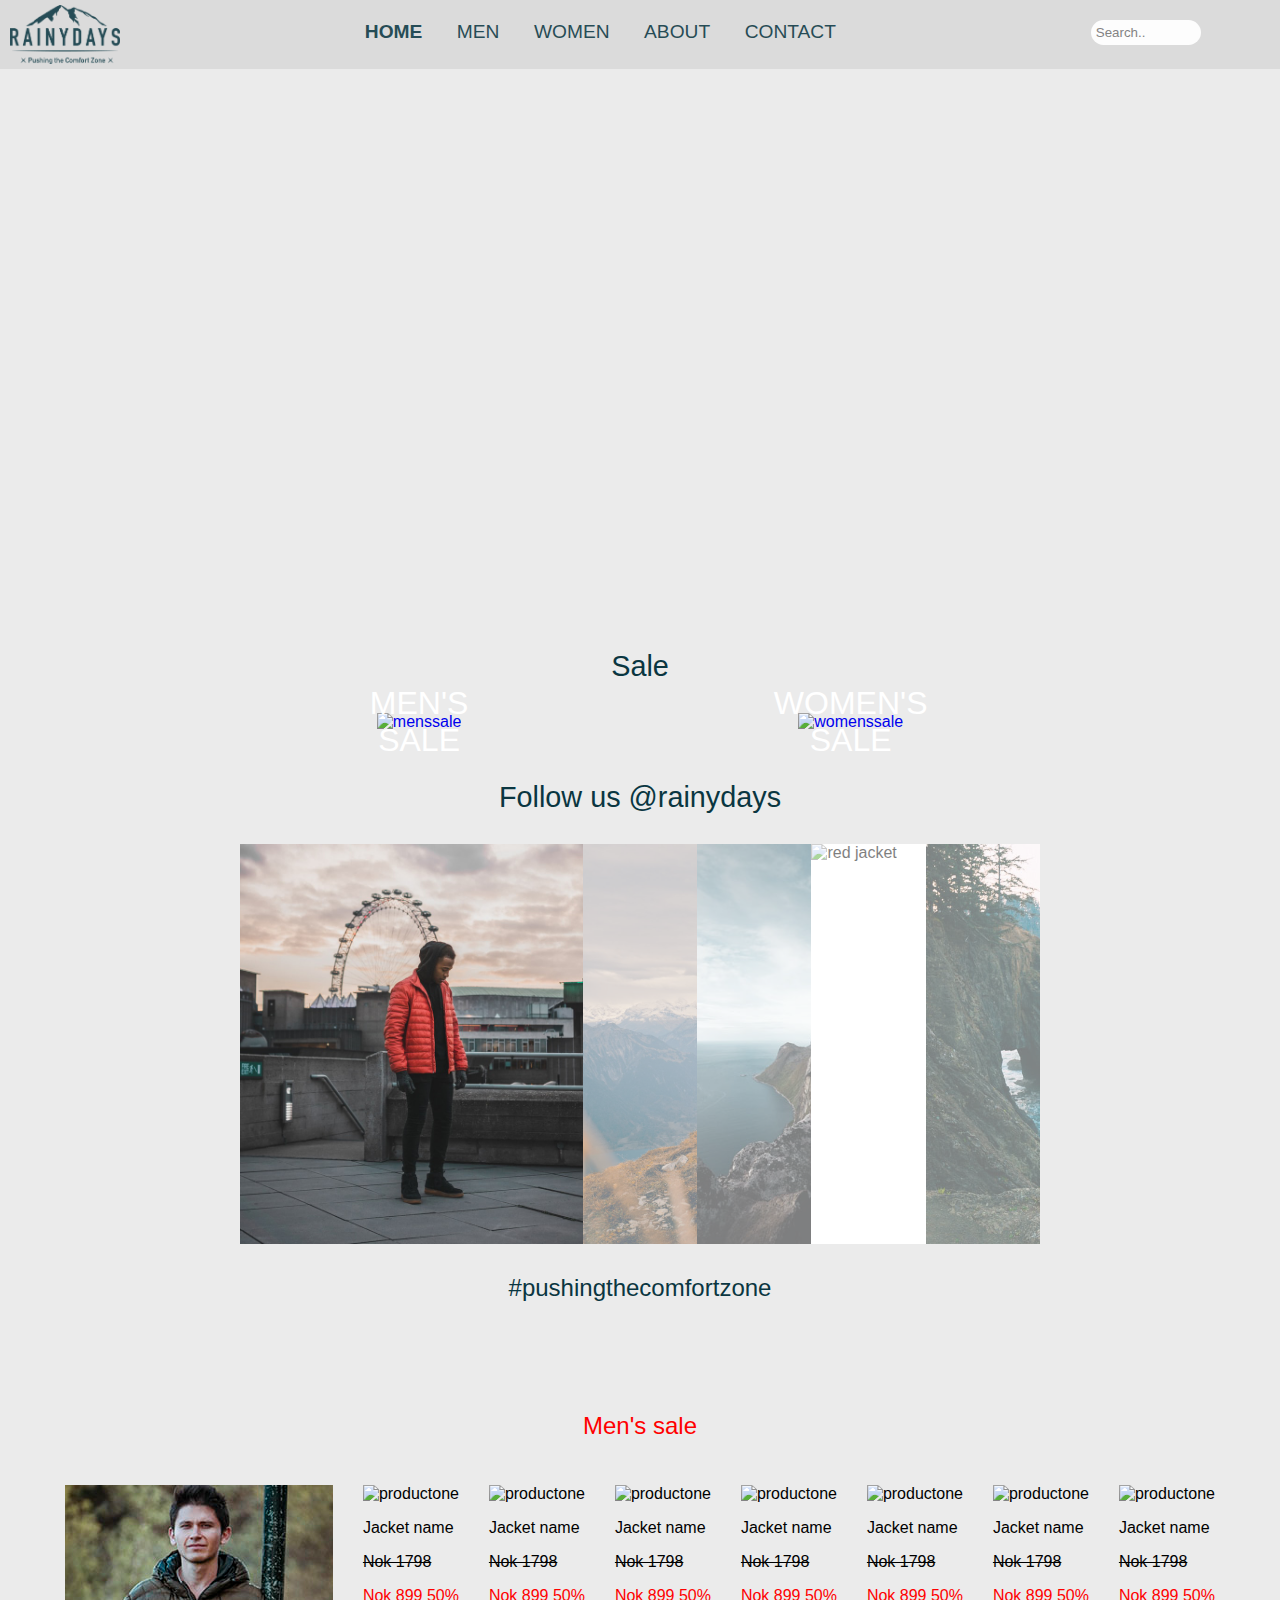
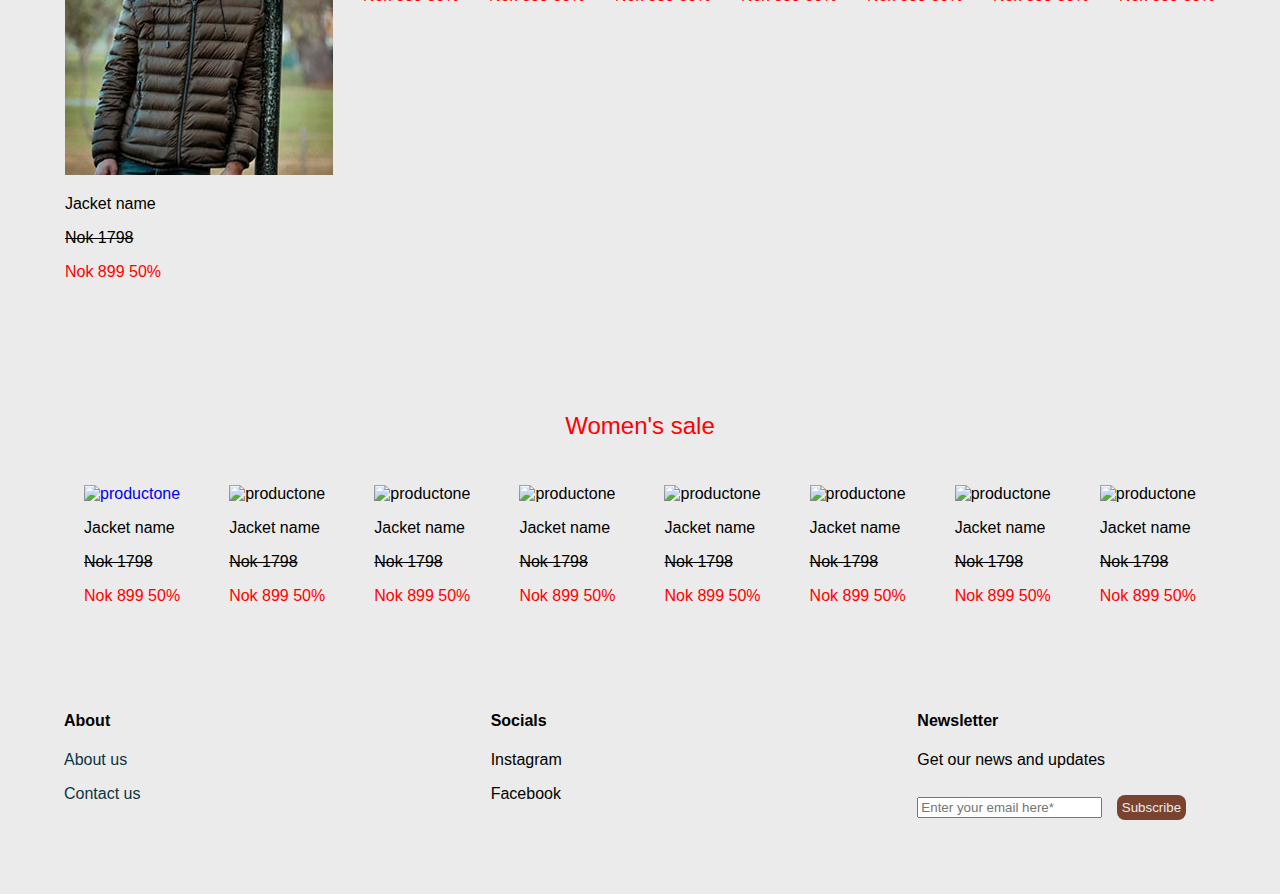
==== commit 08be3bdc: "updated images" ====
--- a/index.html
+++ b/index.html
@@ -13,6 +13,17 @@
       crossorigin="anonymous"
     />
     <link href="css/styles.css" rel="stylesheet" />
+    <!-- Hotjar Tracking Code for https://rainydays-dinakv.netlify.app/index.html -->
+<script>
+  (function(h,o,t,j,a,r){
+      h.hj=h.hj||function(){(h.hj.q=h.hj.q||[]).push(arguments)};
+      h._hjSettings={hjid:2269042,hjsv:6};
+      a=o.getElementsByTagName('head')[0];
+      r=o.createElement('script');r.async=1;
+      r.src=t+h._hjSettings.hjid+j+h._hjSettings.hjsv;
+      a.appendChild(r);
+  })(window,document,'https://static.hotjar.com/c/hotjar-','.js?sv=');
+</script>
   </head>
   <body>
     <header>
@@ -69,13 +80,23 @@
           </a>
         </div>
       </div>
-      <h2>Follow us @rainydays</h2>
-      <div class="insta-container">
-        <img src="images/insta1.jpg" alt="orangevestjacket" />
-
-        <img src="images/insta2.jpg" alt="yellowjacket" />
-
-        <img src="images/insta3.jpg" alt="campingjacket" />
+      <a href="https://www.instagram.com"><h2>Follow us @rainydays</h2></a>
+      <div class="image-carousel">
+        <figure class="selected-image">
+        <img src="images/city jacket.jpeg" alt="red city jacket" />
+      </figure>
+      <figure>
+        <img src="images/mountaintop.jpg" alt="yellow rain jacket" />
+      </figure>
+      <figure>
+        <img src="images/insta2.jpg" alt="yellow jacket" />
+      </figure>
+      <figure>
+        <img src="images/mountain.jpeg" alt="red jacket"/>
+      </figure>
+      <figure>
+        <img src="images/jacket dog.jpeg" alt="yellow jacket" />
+      </figure>
       </div>
       <h3>#pushingthecomfortzone</h3>
 
@@ -246,8 +267,8 @@
       </div>
       <div class="footer_list">
         <h4>Socials</h4>
-        <p><i class="fab fa-instagram" alt="instagram"></i> Instagram</p>
-        <p><i class="fab fa-facebook-square" alt="facebook"></i> Facebook</p>
+        <p><i class="fab fa-instagram" title="instagram"></i> Instagram</p>
+        <p><i class="fab fa-facebook-square" title="facebook"></i> Facebook</p>
       </div>
       <div class="footer_list">
         <form action="form-success.php" method="GET">
@@ -267,5 +288,6 @@
         </form>
       </div>
     </footer>
+    <script src="js/index.js"></script>
   </body>
 </html>
--- a/css/styles.css
+++ b/css/styles.css
@@ -162,16 +162,29 @@
   font-size: 2rem;
 }
 
-.insta-container {
+.image-carousel {
   display: flex;
-  flex-flow: row wrap;
-  justify-content: space-evenly;
-  margin: auto;
-  max-width: 1200px;
-}
-.insta-container img {
-  width: 268px;
-  object-fit: contain;
+  max-width: 800px;
+  margin: 0 auto;
+  background: #FFF;
+}
+.image-carousel img {
+  height: 400px;
+}
+figure {
+  margin: 0px;
+  flex: 1;
+  transition: 0.5s all;
+  overflow: hidden;
+  opacity: 0.5;
+  height: 400px;
+}
+figure:hover {
+  cursor: pointer;
+}
+.selected-image {
+  flex: 3;
+  opacity: 1;
 }
 .container {
   display: flex;
@@ -309,11 +322,20 @@
   .centered-text {
     font-size: 1.5rem;
   }
-  .insta-container {
+  a, h2 {
+    text-decoration-color: #0a3641;
+  }
+  .image-carousel {
     height: fit-content;
-  }
-  .insta-container img {
-    width: 25%;
+    padding-top: 0px;
+    padding-bottom: 0px; 
+    max-width: 400px;
+  }
+  figure {
+    height: 200px;
+  }
+  .image-carousel img {
+    height: 200px;
   }
   .container {
     max-width: 600px;
@@ -358,7 +380,10 @@
   nav {
     text-align: center;
   }
-
+a, h2 {
+  text-decoration: none;
+  cursor: pointer;
+}
   footer {
     flex-direction: row;
   }
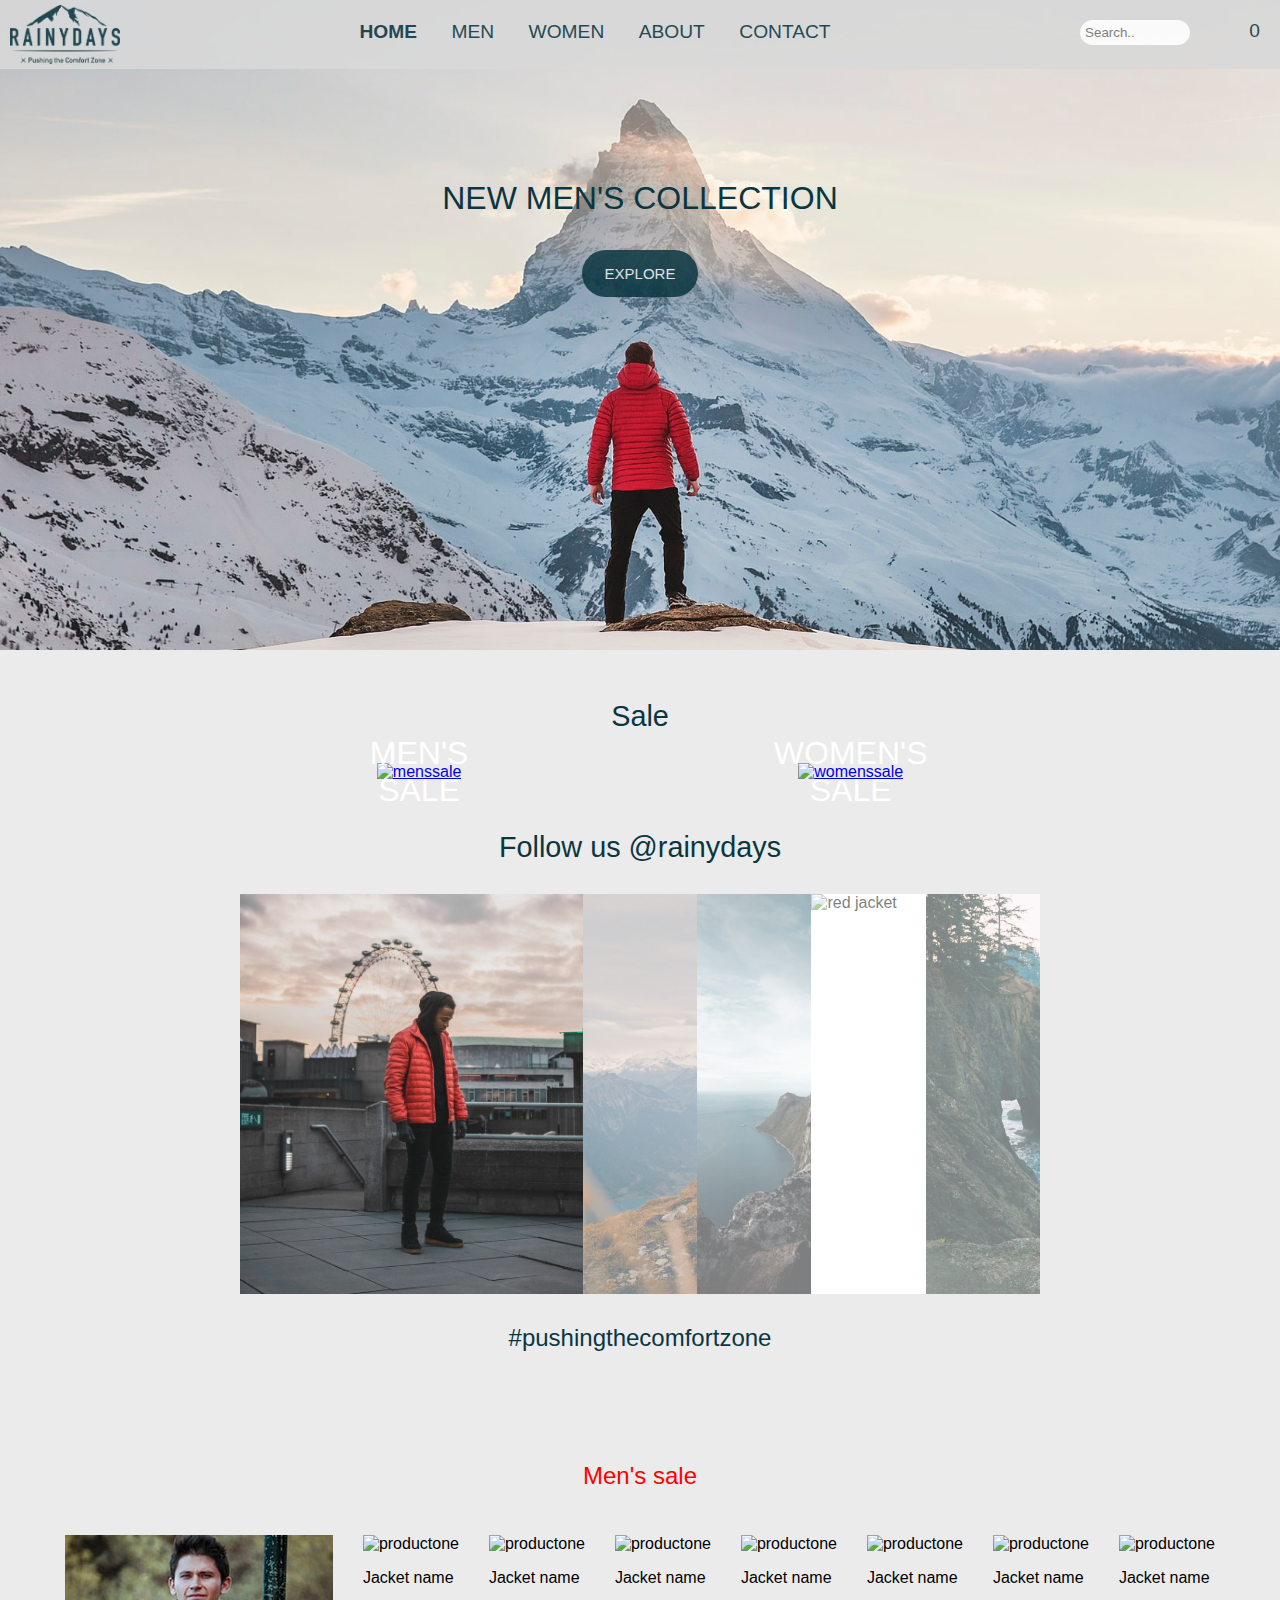
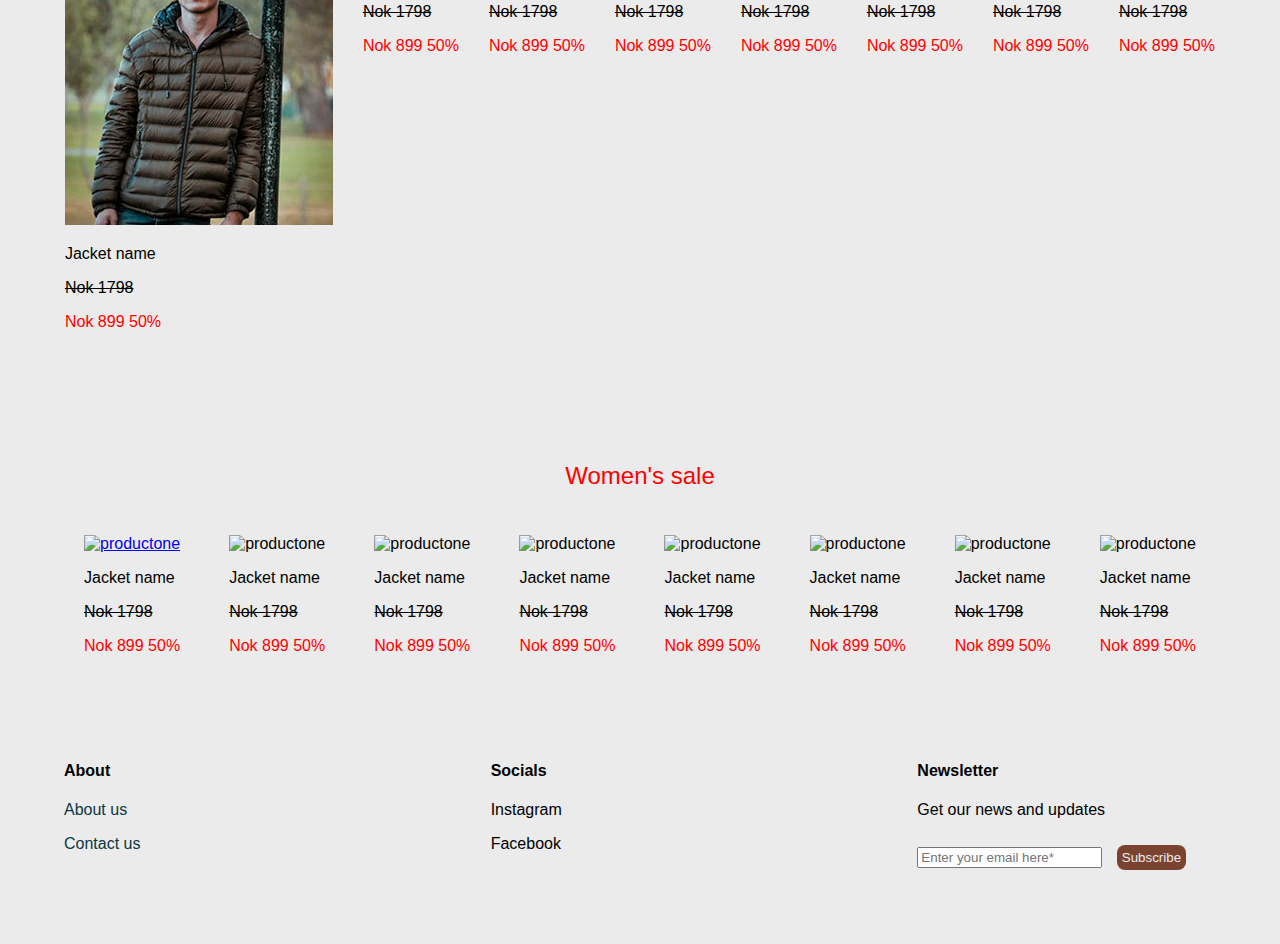
==== commit 308c6e15: "updated header home page" ====
--- a/index.html
+++ b/index.html
@@ -3,7 +3,7 @@
   <head>
     <title>Rainydays | Pushing the comfort zone - Jackets online</title>
     <meta name="description" content="jackets for your next adventure" />
-    <meta name="viewport" content="width=device-width, intitial-scale=1.0" />
+    <meta name="viewport" content="width=device-width, initial-scale=1.0">
     <link rel="stylesheet" href="https://use.typekit.net/fje3isb.css" />
     <link rel="stylesheet" href="https://use.typekit.net/fje3isb.css" />
     <link
@@ -51,13 +51,15 @@
           </a>
           <a href="checkout.html"
             ><i class="fas fa-shopping-cart" title="cart" id="cart"></i
-          ></a>
+          ><span>0</span></a>
         </div>
       </nav>
-      <h1>
-        <span>JACKETS for your</span>
-        <span>next ADVENTURE</span>
-      </h1>
+     <div class="explore-div">
+       <h1>New men's collection</h1>
+        <a href="men.html" id="explore-button"
+          >EXPLORE</a>
+        </div>
+      
     </header>
 
     <main>
@@ -80,7 +82,7 @@
           </a>
         </div>
       </div>
-      <a href="https://www.instagram.com"><h2>Follow us @rainydays</h2></a>
+      <h2><a href="https://www.instagram.com">Follow us @rainydays</a></h2>
       <div class="image-carousel">
         <figure class="selected-image">
         <img src="images/city jacket.jpeg" alt="red city jacket" />
--- a/css/styles.css
+++ b/css/styles.css
@@ -8,8 +8,8 @@
   margin: 0px;
 }
 header {
-  background-image: url("../images/headercr.jpg");
-  min-height: 600px;
+  background-image: url("../images/explore1.jpeg");
+  min-height: 650px;
   background-repeat: no-repeat;
   background-position: center;
   background-size: cover;
@@ -80,17 +80,6 @@
   font-weight: bold;
 }
 
-h1 {
-  font-family: "caflisch-script-pro";
-  font-weight: 400;
-  font-style: normal;
-  font-size: 2rem;
-  color: #ebebeb;
-  letter-spacing: 10px;
-  position: absolute;
-  left: 5%;
-  bottom: 15%;
-}
 h2 {
   font-family: "hero-new", sans-serif;
   font-weight: 200;
@@ -118,9 +107,6 @@
   font-size: 1.5rem;
   text-align: center;
   padding-top: 70px;
-}
-span {
-  display: block;
 }
 
 .sale {
@@ -193,7 +179,6 @@
   margin: auto;
   max-width: 1200px;
 }
-
 .item {
   margin: 5px;
   padding: 0px;
@@ -233,6 +218,40 @@
   box-sizing: border-box;
   width: 100%;
 }
+.explore-div {
+  width: 100%;
+  min-height: 650px;
+  position: absolute;
+}
+#explore-button {
+  background-color: #0a3641;
+  color: rgb(235, 235, 235);
+  border: none;
+  border-radius: 30px;
+  padding: 15px 8px;
+  font-size: 15px;
+  display: block;
+  text-decoration: none;
+  width: 100px;
+  text-align: center;
+  margin: auto;
+  margin-top: 200px;
+  opacity: 85%;
+}
+#explore-button:hover {
+background-color: transparent;
+color: #0a3641;
+border: 2px solid #0a3641;
+}
+h1 {
+  position: absolute;
+  font-weight: lighter;
+  margin-top: 150px;
+  width: 100%;
+  text-align: center;
+  color: #0a3641;
+  text-transform: uppercase;
+}
 
 /*mobile/tablet styles*/
 @media only screen and (max-width: 950px) {
@@ -297,15 +316,8 @@
     font-size: 1rem;
   }
   header {
-    min-height: 500px;
+    min-height: 550px;
     background-size: cover;
-  }
-  h1 {
-    font-size: 1.4rem;
-    letter-spacing: 5px;
-    position: absolute;
-    left: 5%;
-    bottom: 27%;
   }
   h2 {
     font-size: 1.4rem;
@@ -322,20 +334,21 @@
   .centered-text {
     font-size: 1.5rem;
   }
-  a, h2 {
+  h2 a {
     text-decoration-color: #0a3641;
+    color: #0a3641;
   }
   .image-carousel {
     height: fit-content;
     padding-top: 0px;
     padding-bottom: 0px; 
-    max-width: 400px;
+    max-width: 540px;
   }
   figure {
-    height: 200px;
+    height: 250px;
   }
   .image-carousel img {
-    height: 200px;
+   height: 250px;
   }
   .container {
     max-width: 600px;
@@ -380,7 +393,8 @@
   nav {
     text-align: center;
   }
-a, h2 {
+h2 a {
+  color: #0a3641;
   text-decoration: none;
   cursor: pointer;
 }
@@ -390,4 +404,10 @@
   .footer_list {
     margin: 5%;
   }
-}
+  #explore-button {
+    margin-top: 250px;
+  }
+  h1 {
+    margin-top: 180px;
+  }
+}